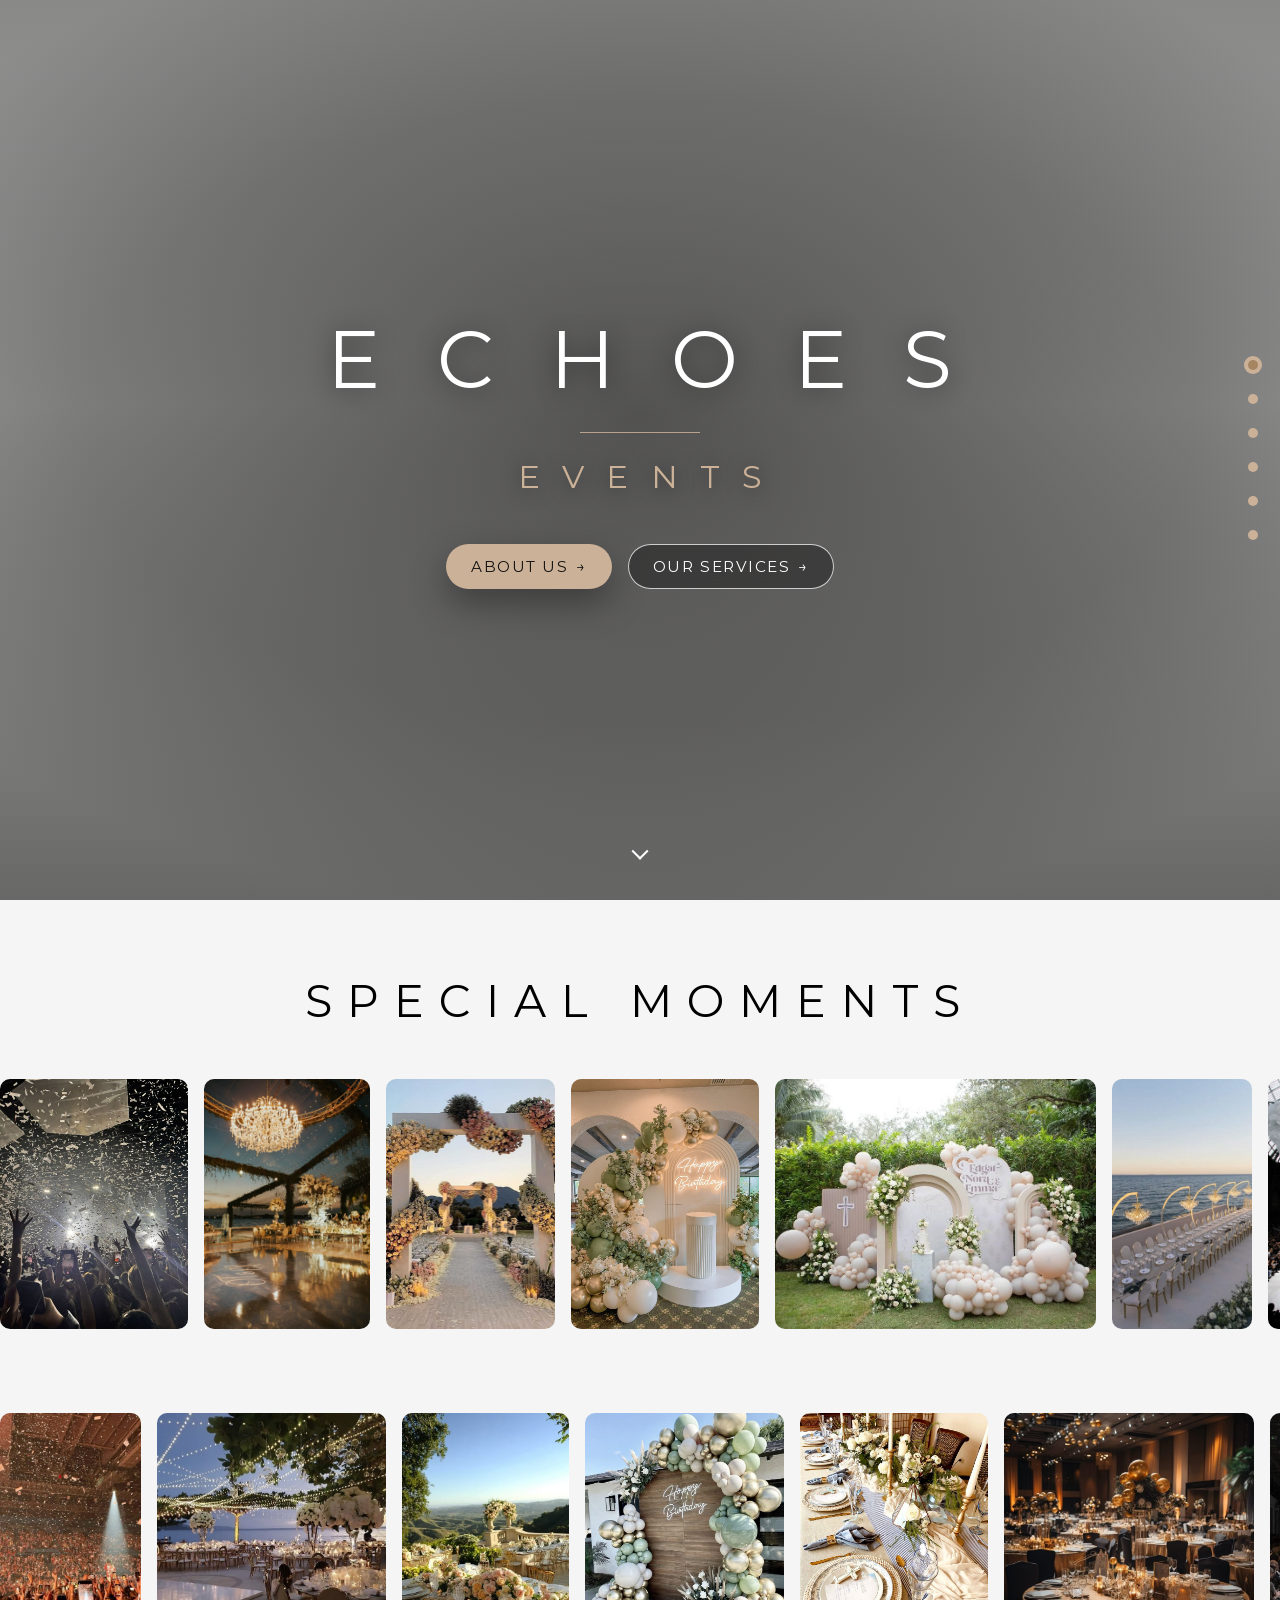
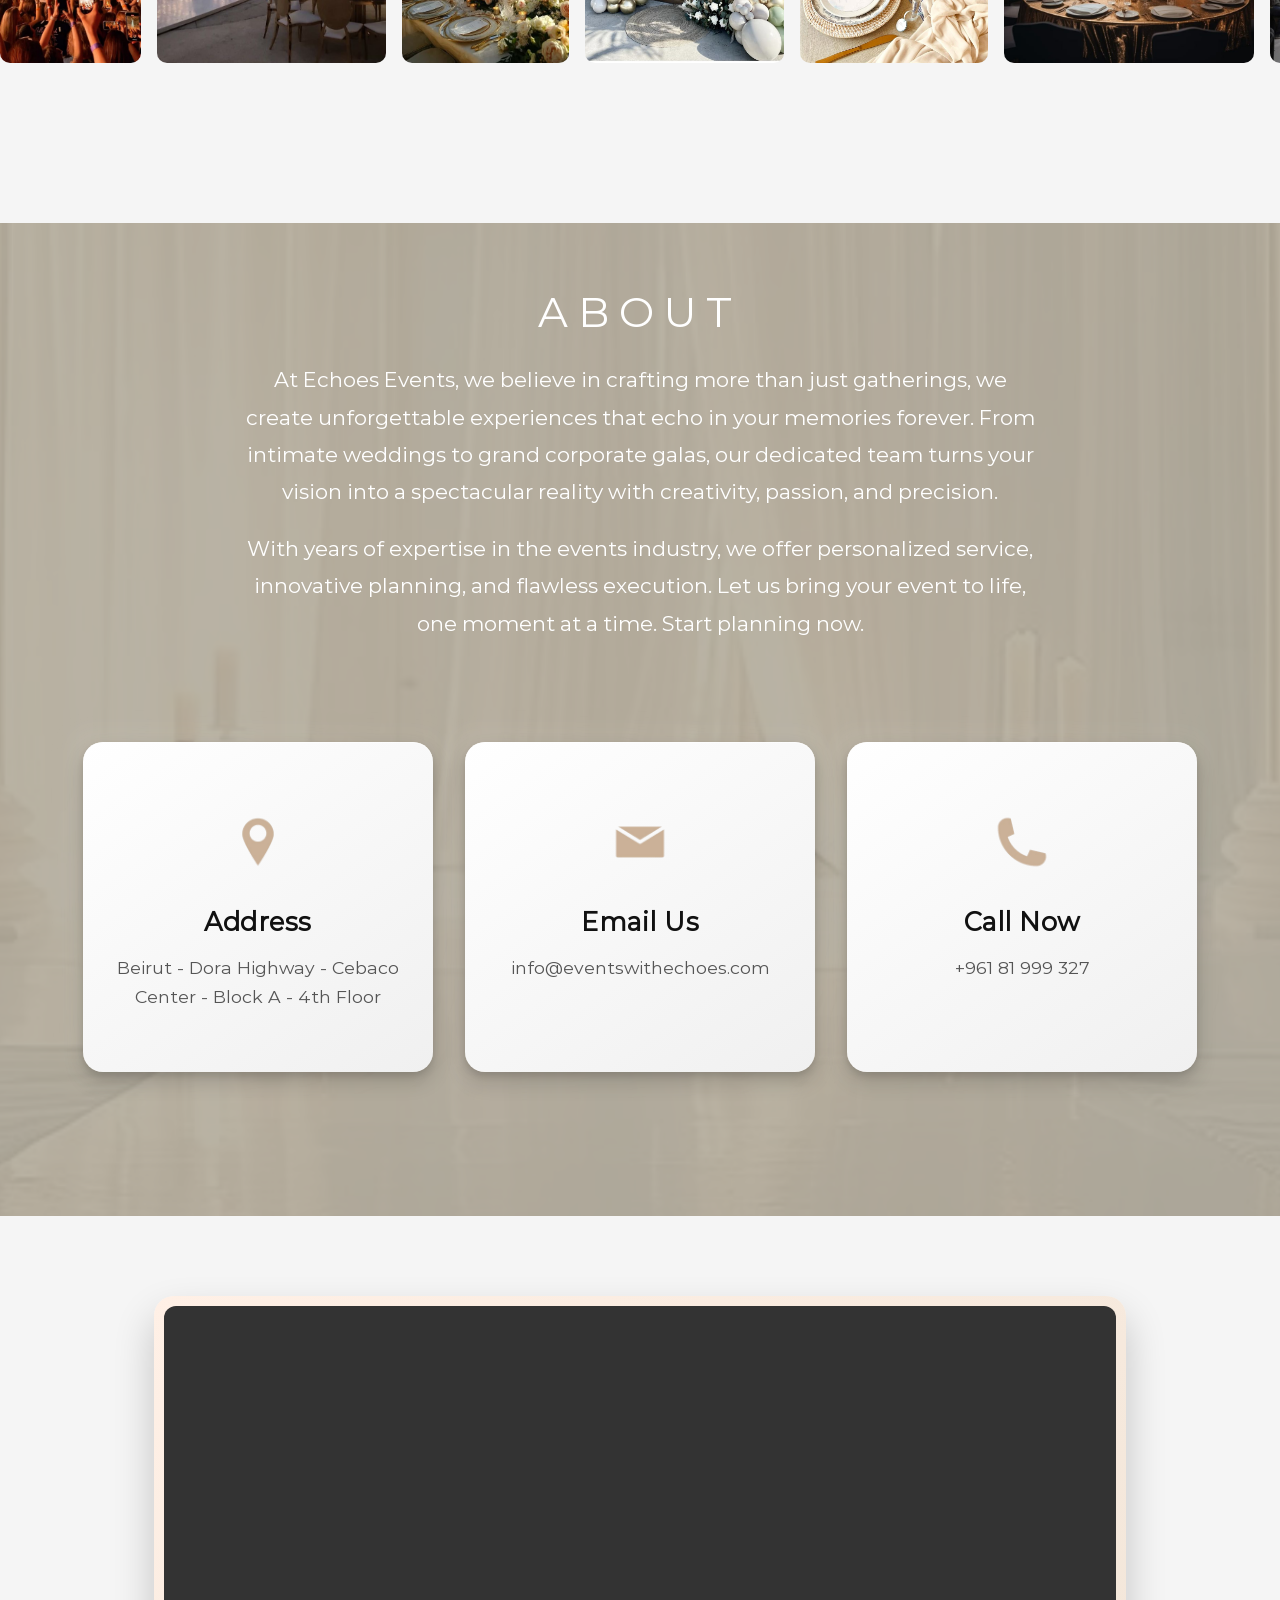
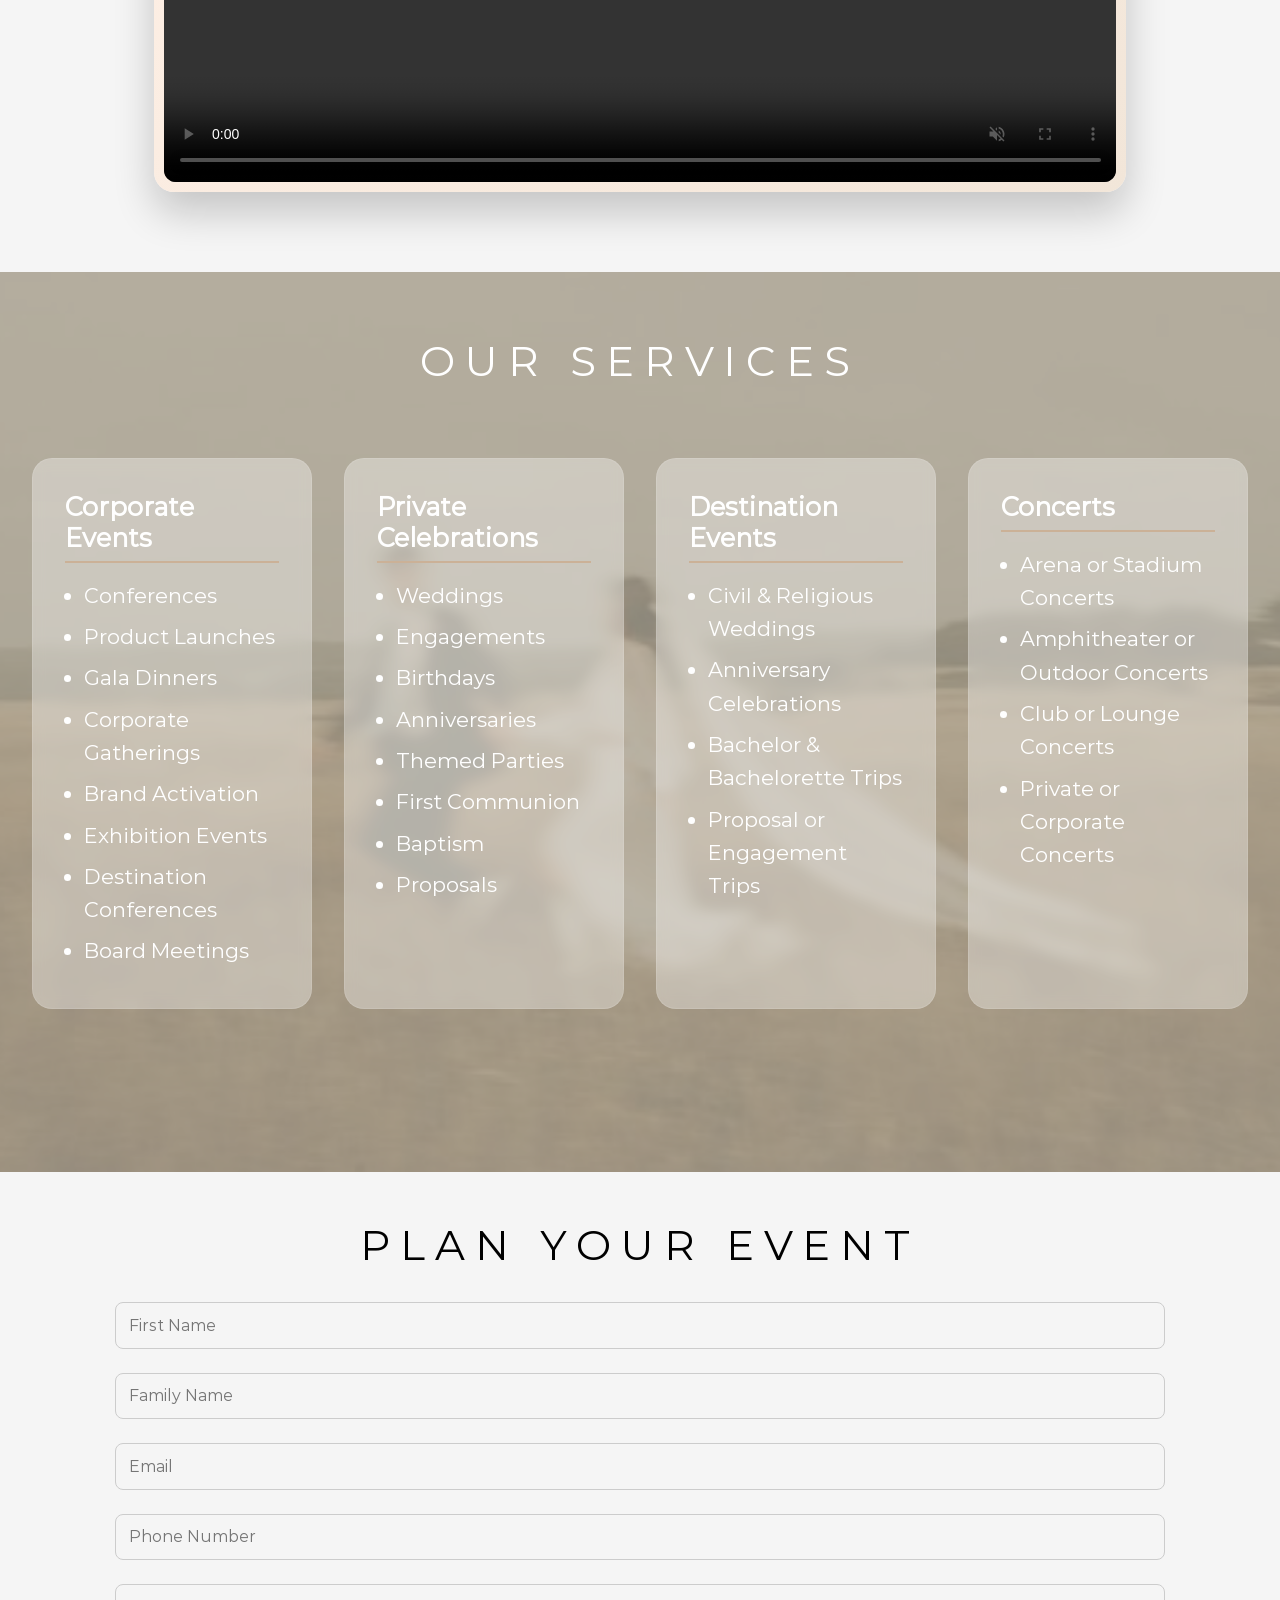
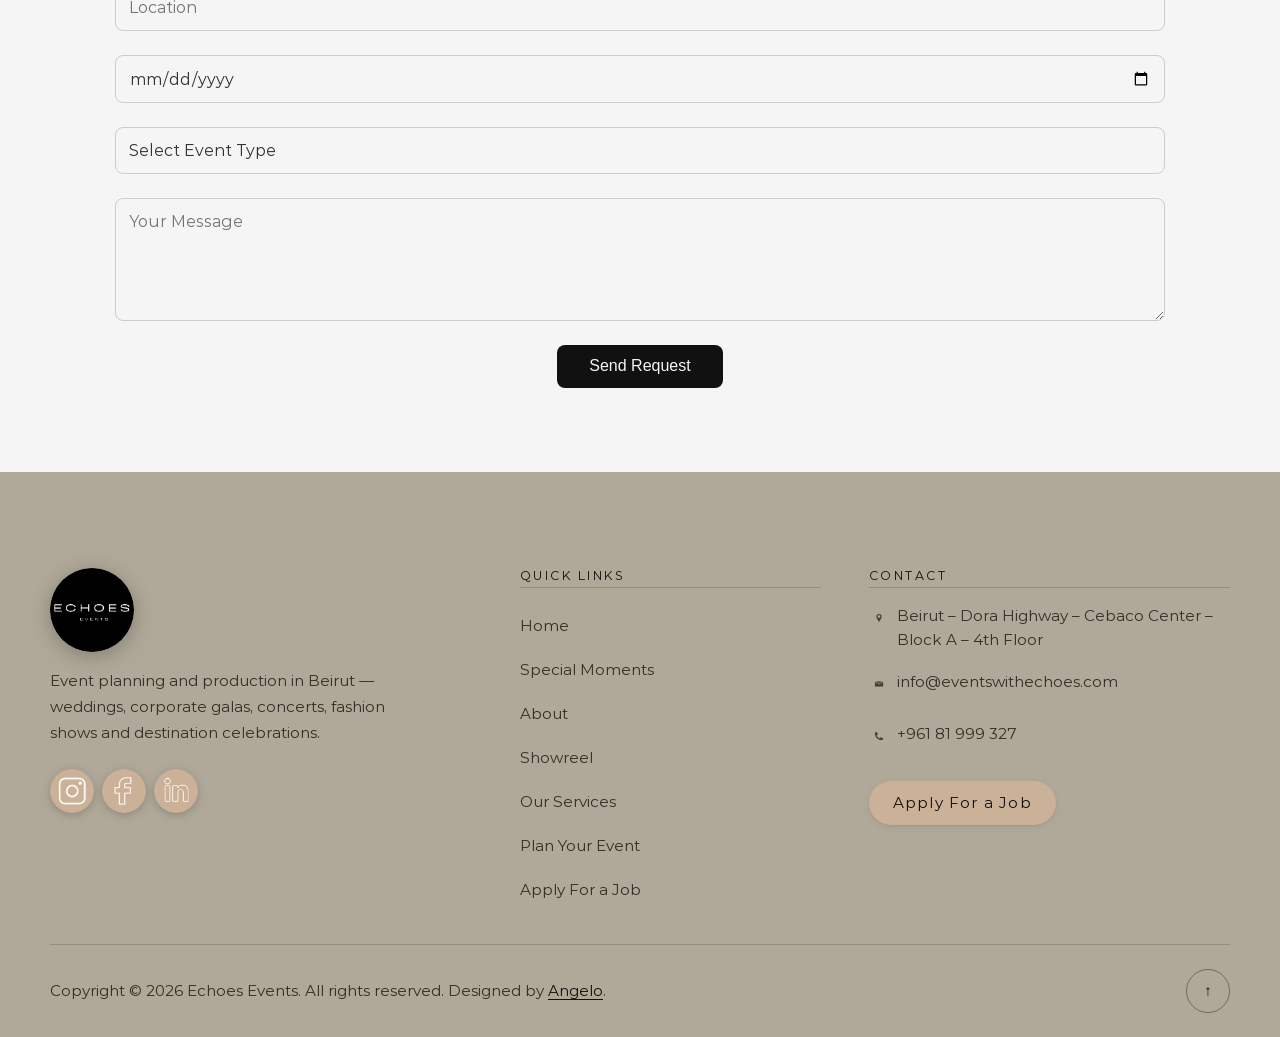
==== index.html @ b181b32a "Initial Commit" ====
<!DOCTYPE html>
<html lang="en">
<head>
    <meta charset="UTF-8">
    <meta name="viewport" content="width=device-width, initial-scale=1.0">
    <title>Echoes Events</title>
    <link rel="icon" href="images/logo.png" type="image/png">
    <link rel="stylesheet" href="style.css">
    <script src="script.js" defer></script>
</head>
<body>
    <main>
        <section class="intro-section" id="home">
            <video autoplay muted loop playsinline class="background-video">
                <source src="videos/background.mp4" type="video/mp4">
            </video>
            <div class="intro-scrim" aria-hidden="true"></div>
            <div class="intro-content">
                <h1>E C H O E S</h1>
                <span class="intro-rule" aria-hidden="true"></span>
                <p class="intro-tagline">E V E N T S</p>
                <div class="intro-actions">
                    <a href="#about" class="btn btn-primary">About us <span class="btn-arrow" aria-hidden="true">&rarr;</span></a>
                    <a href="#services" class="btn btn-secondary">Our services <span class="btn-arrow" aria-hidden="true">&rarr;</span></a>
                </div>
            </div>
            <a href="#moments" class="scroll-cue" aria-label="Scroll to Special Moments">
                <span aria-hidden="true"></span>
            </a>
        </section>
        <section class="carousel-section" id="moments">
            <h2>SPECIAL MOMENTS</h2>
            <div class="carousel-track">
                <div class="carousel">
                    <img src="images/1.png" alt="1">
                    <img src="images/3.png" alt="2">
                    <img src="images/5.png" alt="3">
                    <img src="images/7.png" alt="4">
                    <img src="images/9.png" alt="5">
                    <img src="images/11.png" alt="6">
                    <img src="images/13.png" alt="7">
                    <img SRC="images/15.png" alt="8">
                </div>
            </div>
            <div class="carousel-track">
                <div class="carousel scroll-left">
                    <img src="images/2.png" alt="1">
                    <img src="images/4.png" alt="2">
                    <img src="images/6.png" alt="3">
                    <img src="images/8.png" alt="4">
                    <img src="images/10.png" alt="5">
                    <img src="images/12.png" alt="6">
                    <img src="images/14.png" alt="7">
                    <img src="images/16.png" alt="8">
                </div>
            </div>
        </section>
        <section class="about-section" id="about">
            <div class="about-content">
                <h2>ABOUT</h2>
                <p>At Echoes Events, we believe in crafting more than just gatherings, we create unforgettable experiences that echo in your memories forever. From intimate weddings to grand corporate galas, our dedicated team turns your vision into a spectacular reality with creativity, passion, and precision.</p>
                <p>With years of expertise in the events industry, we offer personalized service, innovative planning, and flawless execution. Let us bring your event to life, one moment at a time. <a href="#conatct-us">Start planning now</a>.</p>
            </div>
            <div class="info-cards">
                <div class="card">
                    <div class="icon">
                        <img src="images/location.png">
                    </div>
                    <h3>Address</h3>
                    <p>Beirut - Dora Highway - Cebaco Center - Block A - 4th Floor</p>
                </div>
                <div class="card">
                    <div class="icon">
                        <img src="images/email.png">
                    </div>
                    <h3>Email Us</h3>
                    <p><a href="mailto:info@eventswithechoes.com">info@eventswithechoes.com</a></p>
                </div>
                <div class="card">
                    <div class="icon">
                        <img src="images/phone.png">
                    </div>
                    <h3>Call Now</h3>
                    <p><a href="tel:+96181999327">+961 81 999 327</a></p>
                </div>
            </div>
        </section>
        <section class="video-section" id="showreel">
            <div class="video-frame">
                <video src="videos/background2.mp4" controls autoplay muted loop playsinline></video>
            </div>
        </section>
        <section class="service-section" id="services">
            <h2>OUR SERVICES</h2>
            <div class="service-grid">
                <div class="service-group">
                <h3>Corporate Events</h3>
                <ul>
                    <li>Conferences</li>
                    <li>Product Launches</li>
                    <li>Gala Dinners</li>
                    <li>Corporate Gatherings</li>
                    <li>Brand Activation</li>
                    <li>Exhibition Events</li>
                    <li>Destination Conferences</li>
                    <li>Board Meetings</li>
                </ul>
                </div>
                <div class="service-group">
                <h3>Private Celebrations</h3>
                <ul>
                    <li>Weddings</li>
                    <li>Engagements</li>
                    <li>Birthdays</li>
                    <li>Anniversaries</li>
                    <li>Themed Parties</li>
                    <li>First Communion</li>
                    <li>Baptism</li>
                    <li>Proposals</li>
                </ul>
                </div>
                <div class="service-group">
                <h3>Destination Events</h3>
                <ul>
                    <li>Civil & Religious Weddings</li>
                    <li>Anniversary Celebrations</li>
                    <li>Bachelor & Bachelorette Trips</li>
                    <li>Proposal or Engagement Trips</li>
                </ul>
                </div>
                <div class="service-group">
                <h3>Concerts</h3>
                <ul>
                    <li>Arena or Stadium Concerts</li>
                    <li>Amphitheater or Outdoor Concerts</li>
                    <li>Club or Lounge Concerts</li>
                    <li>Private or Corporate Concerts</li>
                </ul>
                </div>
            </div>
        </section>
        <section class="contact-section" id="conatct-us">
            <h2>PLAN YOUR EVENT</h2>
            <form class="contact-form" action="contact.php" method="post">
                <div class="form-row">
                    <input type="text" name="firstName" placeholder="First Name" required>
                </div>
                <div class="form-row">
                    <input type="text" name="lastName" placeholder="Family Name" required>
                </div>
                <div class="form-row">
                    <input type="email" name="email" placeholder="Email" required>
                </div>
                <div class="form-row">
                    <input type="tel" name="phone" placeholder="Phone Number" required>
                </div>
                <div class="form-row">
                    <input type="text" name="location" placeholder="Location" required>
                </div>
                <div class="form-row">
                    <input type="date" name="approxDate" placeholder="Approximate Date" required>
                </div>
                <div class="form-row">
                    <select name="eventType" required>
                        <option value="" disabled selected hidden>Select Event Type</option>
                        <option value="corporate event">Corporate Event</option>
                        <option value="private celebration">Private Celebration</option>
                        <option value="destination event">Destination Event</option>
                        <option value="concert">Concert</option>
                        <option value="fasion show">Fasion Show</option>
                        <option value="other">Other</option>
                    </select>
                </div>
                <div class="form-row">
                    <textarea name="message" placeholder="Your Message" rows="5" required></textarea>
                </div>
                <button type="submit">Send Request</button>
            </form>
        </section>        
    </main>
    <footer class="site-footer">
        <div class="footer-content">
            <div class="footer-grid">
                <div class="footer-col footer-brand">
                    <img src="images/logo.png" alt="Echoes Events" class="footer-logo">
                    <p class="footer-tagline">Event planning and production in Beirut &mdash; weddings, corporate galas, concerts, fashion shows and destination celebrations.</p>
                    <div class="social-links">
                        <a href="https://www.instagram.com/echoesevents.lb/" target="_blank" rel="noopener" aria-label="Echoes Events on Instagram">
                            <img src="images/instagram.png" alt="">
                        </a>
                        <a href="https://www.facebook.com/people/Echoes-Events/61572969961068/#" target="_blank" rel="noopener" aria-label="Echoes Events on Facebook">
                            <img src="images/facebook.png" alt="">
                        </a>
                        <a href="https://www.linkedin.com/company/echoes-events-lb/" target="_blank" rel="noopener" aria-label="Echoes Events on LinkedIn">
                            <img src="images/linkedin.png" alt="">
                        </a>
                    </div>
                </div>

                <nav class="footer-col footer-nav" aria-label="Quick links">
                    <h2 class="footer-heading">Quick Links</h2>
                    <ul class="footer-list">
                        <li><a href="#home">Home</a></li>
                        <li><a href="#moments">Special Moments</a></li>
                        <li><a href="#about">About</a></li>
                        <li><a href="#showreel">Showreel</a></li>
                        <li><a href="#services">Our Services</a></li>
                        <li><a href="#conatct-us">Plan Your Event</a></li>
                        <li><a href="job.html">Apply For a Job</a></li>
                    </ul>
                </nav>

                <div class="footer-col footer-contact">
                    <h2 class="footer-heading">Contact</h2>
                    <ul class="footer-contact-list">
                        <li>
                            <img src="images/location.png" alt="" class="footer-icon" aria-hidden="true">
                            <span>Beirut &ndash; Dora Highway &ndash; Cebaco Center &ndash; Block A &ndash; 4th Floor</span>
                        </li>
                        <li>
                            <img src="images/email.png" alt="" class="footer-icon" aria-hidden="true">
                            <a href="mailto:info@eventswithechoes.com">info@eventswithechoes.com</a>
                        </li>
                        <li>
                            <img src="images/phone.png" alt="" class="footer-icon" aria-hidden="true">
                            <a href="tel:+96181999327">+961 81 999 327</a>
                        </li>
                    </ul>
                    <a href="job.html" class="job-button">
                        <p>Apply For a Job</p>
                    </a>
                </div>
            </div>

            <div class="footer-bottom">
                <p>Copyright &copy; <span class="footer-year">2026</span> Echoes Events. All rights reserved. Designed by <a href="https://www.linkedin.com/in/angelo-mouawad-02089329a" target="_blank" rel="noopener">Angelo</a>.</p>
                <button class="back-to-top" aria-label="Back to top">
                    <p>&uarr;</p>
                </button>
            </div>
        </div>
    </footer>

    <div id="form-alert" class="form-alert hidden"></div>

    <div class="dot-nav">
        <div class="dot" data-target=".intro-section">
            <span class="label">Intro</span>
        </div>
        <div class="dot" data-target=".carousel-section">
            <span class="label">Events</span>
        </div>
        <div class="dot" data-target=".about-section">
            <span class="label">About</span>
        </div>
        <div class="dot" data-target=".video-section">
            <span class="label">Video</span>
        </div>
        <div class="dot" data-target=".service-section">
            <span class="label">Services</span>
        </div>
        <div class="dot" data-target=".contact-section">
            <span class="label">Event Planner</span>
        </div>
    </div>

</body>
</html>
---- style.css ----
:root {
    /* brand palette */
    --gold: #cbb197;
    --gold-light: #dcc6ae;
    --gold-deep: #a68563;
    --gold-dark: #7d6244;
    --ink: #111111;
    --ink-2: #332f28;
    --footer-bg: #b0a999;

    /* hero scrim: an elliptical pool behind the text plus an overall gradient, so the headline stays readable on every video frame */
    --scrim-hero:
        radial-gradient(ellipse 70% 56% at 50% 46%,
                    rgba(8, 7, 6, 0.52) 0%,
                    rgba(8, 7, 6, 0.26) 62%,
                    rgba(8, 7, 6, 0) 100%),
        linear-gradient(180deg,
                    rgba(10, 9, 8, 0.46) 0%,
                    rgba(10, 9, 8, 0.34) 45%,
                    rgba(10, 9, 8, 0.60) 100%);

    /* spacing scale */
    --space-3xs: 0.25rem;
    --space-2xs: 0.5rem;
    --space-xs: 0.75rem;
    --space-sm: 1rem;
    --space-md: 1.5rem;
    --space-lg: 2rem;
    --space-xl: 3rem;
    --space-2xl: 4rem;
    --space-3xl: 6rem;

    /* radii + shadows */
    --radius-sm: 8px;
    --radius-md: 14px;
    --radius-lg: 20px;
    --radius-pill: 999px;
    --shadow-sm: 0 1px 2px rgba(17, 17, 17, 0.06), 0 2px 8px rgba(17, 17, 17, 0.06);
    --shadow-md: 0 6px 16px rgba(17, 17, 17, 0.10), 0 2px 4px rgba(17, 17, 17, 0.06);
    --shadow-dark: 0 14px 34px rgba(0, 0, 0, 0.35);

    /* motion */
    --ease: cubic-bezier(0.2, 0.6, 0.3, 1);
    --t-base: 200ms;
    --t-slow: 250ms;

    /* fluid type for the hero */
    --fs-display: clamp(2.1rem, 9vw, 5rem);
    --fs-display-sub: clamp(1.6rem, 3.6vw, 2rem);
    --fs-sm: 0.95rem;
    --fs-label: 0.78rem;
    --ls-display: clamp(0.06em, 1.4vw, 0.22em);
    --ls-label: 0.2em;

    --tap: 44px;
}

* {
    margin: 0;
    padding: 0;
    box-sizing: border-box;
}

html {
    scroll-behavior: smooth;
}

@font-face {
    font-family: 'Montserrat';
    src: url('fonts/Montserrat-Regular.woff') format('woff2'),
         url('fonts/Montserrat-Regular.woff2') format('woff');
    font-weight: normal;
    font-style: normal;
}

body {
    font-family: 'Montserrat', sans-serif;
}


body {
    font-family: 'Montserrat', sans-serif;
    color: white;
    overflow-x: hidden;
    background-color: whitesmoke;
}

/* --------------------section-------------------- */

.intro-section {
    position: relative;
    isolation: isolate;
    min-height: 100vh;
    min-height: 100svh;
    width: 100%;
    overflow: hidden;
    display: flex;
    align-items: center;
    justify-content: center;
    padding: var(--space-3xl) clamp(1.25rem, 5vw, 3rem);
    text-align: center;
    color: #ffffff;
}

.background-video {
    position: absolute;
    inset: 0;
    width: 100%;
    height: 100%;
    object-fit: cover;
    z-index: 0;
}

/* scrim layered over the video — the video itself is unchanged */
.intro-scrim {
    position: absolute;
    inset: 0;
    z-index: 1;
    background: var(--scrim-hero);
    pointer-events: none;
}

.intro-content {
    position: relative;
    z-index: 2;
    display: flex;
    flex-direction: column;
    align-items: center;
    gap: var(--space-md);
    width: 100%;
    max-width: 900px;
}

.intro-section h1 {
    font-size: var(--fs-display);
    letter-spacing: var(--ls-display);
    margin: 0;
    font-weight: normal;
    /* trailing letter-spacing adds space on the right; pull it back
       so the wordmark is optically centred */
    text-indent: var(--ls-display);
    text-shadow: 0 2px 24px rgba(0, 0, 0, 0.45);
}

.intro-rule {
    display: block;
    width: clamp(60px, 14vw, 120px);
    height: 1px;
    background: var(--gold);
    opacity: 0.85;
}

.intro-section p {
    font-size: var(--fs-display-sub);
    letter-spacing: var(--ls-display);
    font-weight: normal;
    text-indent: var(--ls-display);
    color: var(--gold);
    margin: 0;
    text-shadow: 0 2px 18px rgba(0, 0, 0, 0.5);
}

.intro-actions {
    display: flex;
    flex-wrap: wrap;
    justify-content: center;
    gap: var(--space-sm);
    margin-top: var(--space-md);
}

.btn {
    display: inline-flex;
    align-items: center;
    justify-content: center;
    gap: var(--space-2xs);
    min-height: var(--tap);
    padding: var(--space-xs) var(--space-md);
    border: 1px solid transparent;
    border-radius: var(--radius-pill);
    font-family: inherit;
    font-size: var(--fs-sm);
    letter-spacing: 0.1em;
    text-transform: uppercase;
    text-decoration: none;
    cursor: pointer;
    transition: background-color var(--t-base) var(--ease),
                border-color var(--t-base) var(--ease),
                color var(--t-base) var(--ease),
                transform var(--t-base) var(--ease),
                box-shadow var(--t-base) var(--ease);
}

.btn:active {
    transform: translateY(1px);
}

.btn:focus-visible {
    outline: 3px solid #ffffff;
    outline-offset: 3px;
}

.btn-primary {
    background-color: var(--gold);
    color: var(--ink);              /* 9.2:1 on gold */
    box-shadow: var(--shadow-dark);
}

.btn-primary:hover {
    background-color: var(--gold-light);
    transform: translateY(-2px);
}

.btn-secondary {
    /* dark glass rather than light, so the white label keeps its
       contrast whichever video frame is behind it */
    background-color: rgba(17, 17, 17, 0.42);
    color: #ffffff;
    border-color: rgba(255, 255, 255, 0.75);
    backdrop-filter: blur(6px);
    -webkit-backdrop-filter: blur(6px);
}

.btn-secondary:hover {
    background-color: rgba(17, 17, 17, 0.60);
    border-color: #ffffff;
    transform: translateY(-2px);
}

.btn .btn-arrow {
    transition: transform var(--t-base) var(--ease);
}

.btn:hover .btn-arrow {
    transform: translateX(3px);
}

.scroll-cue {
    position: absolute;
    left: 50%;
    bottom: var(--space-md);
    z-index: 2;
    transform: translateX(-50%);
    width: var(--tap);
    height: var(--tap);
    display: flex;
    align-items: center;
    justify-content: center;
    color: #ffffff;
    text-decoration: none;
    border-radius: 50%;
    transition: color var(--t-base) var(--ease),
                background-color var(--t-base) var(--ease);
}

.scroll-cue:hover {
    color: var(--gold);
    background-color: rgba(255, 255, 255, 0.1);
}

.scroll-cue:focus-visible {
    outline: 3px solid #ffffff;
    outline-offset: 2px;
}

.scroll-cue span {
    display: block;
    width: 12px;
    height: 12px;
    border-right: 2px solid currentColor;
    border-bottom: 2px solid currentColor;
    transform: rotate(45deg) translate(-2px, -2px);
    animation: scroll-bob 2.4s ease-in-out infinite;
}

@keyframes scroll-bob {
    0%, 100% { transform: rotate(45deg) translate(-2px, -2px); opacity: 0.65; }
    50%      { transform: rotate(45deg) translate(2px, 2px);   opacity: 1; }
}

/* --------------------section-------------------- */

.carousel-section {
    padding-top: 2rem;
    padding-bottom: 2rem;
}

.carousel-section h2 {
    text-align: center;
    margin-top: 2.6rem;
    margin-bottom: 2.6rem;
    font-size: 2.8rem;
    color: black;
    letter-spacing: 15px;
    font-weight: normal;
}

.carousel-track {
    overflow: hidden;
    position: relative;
    margin-bottom: 4rem;
}

.carousel {
    display: flex;
    gap: 1rem;
    animation: scroll-carousel 40s linear infinite;
    margin-top: 10px;
    margin-bottom: 10px;
    min-width: fit-content;
}

.carousel img {
    flex-shrink: 0;
    height: 250px;
    width: auto;
    object-fit: contain;
    border-radius: 10px;
    transition: transform 0.3s ease;
}

.carousel img:hover {
    transform: scale(1.05);
    cursor: pointer;
}

@keyframes scroll-carousel {
    0% {
        transform: translateX(0);
    }
    100% {
        transform: translateX(-50%);
    }
}

.scroll-left {
    animation: scroll-carousel-left 40s linear infinite;
    margin-bottom: 4rem;
}

@keyframes scroll-carousel-left {
    0% {
        transform: translateX(-50%);
    }
    100% {
        transform: translateX(0);
    }
}

/* --------------------section-------------------- */

.about-section {
    background-image: url(images/background.png);
    background-size: cover;
    background-repeat: no-repeat;
    background-position: center;
    padding: 4rem 2rem;
    text-align: center;
    position: relative;
    overflow: hidden;
    z-index: 1;
}

.about-content {
    position: relative;
    z-index: 2;
    max-width: 800px;
    margin: 0 auto;
    opacity: 0;
}

.about-content p a {
    color: white;
    text-decoration: none;
}

.about-content p a:hover {
    color:#a68563;
}

.about-content.fade-in-up {
    opacity: 0;
    transform: translateY(30px);
}

.about-content.fade-in-up.animate {
    animation: fadeInUp 1.5s ease forwards;
}

.about-section h2 {
    font-size: 2.6rem;
    margin-bottom: 1.5rem;
    letter-spacing: 10px;
    font-weight: normal;
}

.about-section p {
    font-size: 1.3rem;
    line-height: 1.8;
    margin-bottom: 1.2rem;
}

@keyframes fadeInUp {
    from {
        transform: translateY(30px);
        opacity: 0;
    }
    to {
        transform: translateY(0);
        opacity: 1;
    }
}

/* --------------------divider-------------------- */

.info-cards {
    display: flex;
    flex-wrap: wrap;
    justify-content: center;
    gap: 2rem;
    padding: 5rem 2rem;
    position: relative;
    z-index: 1;
}

.card {
    position: relative;
    background: linear-gradient(145deg, #ffffff, #f0f0f0);
    border-radius: 20px;
    padding: 2.5rem 2rem;
    width: 350px;
    text-align: center;
    box-shadow: 
        0 10px 20px rgba(0, 0, 0, 0.15),
        0 4px 6px rgba(0, 0, 0, 0.1),
        inset 0 1px 0 rgba(255, 255, 255, 0.6);
    transition: transform 0.3s ease, box-shadow 0.3s ease;
}

.card::before {
    content: '';
    position: absolute;
    top: -15px;
    left: -15px;
    width: calc(100% + 30px);
    height: calc(100% + 30px);
    background: linear-gradient(135deg, rgba(255,255,255,0.05), rgba(255,255,255,0));
    border-radius: 25px;
    z-index: -1;
    filter: blur(10px);
}

.card:hover {
    transform: translateY(-12px);
    box-shadow: 
        0 20px 40px rgba(0, 0, 0, 0.25),
        0 8px 12px rgba(0, 0, 0, 0.1);
}

.card .icon {
    color: #444;
    animation: bounce 2s infinite;
}

.card .icon img {
    width: 120px;
}

.card h3 {
    font-size: 1.6rem;
    margin-bottom: 1rem;
    color: #111;
    letter-spacing: 0.5px;
}

.card p {
    font-size: 1.1rem;
    line-height: 1.7;
    color: #555;
}

.card p a {
    text-decoration: none;
    transition: color 0.3s;
    word-break: break-word;
    color: #555;
}

.card p a:hover {
    color: #cbb197;
}

@keyframes bounce {
    0%, 100% {
        transform: translateY(0);
    }
    50% {
        transform: translateY(-6px);
    }
}

/* --------------------section-------------------- */

.video-section {
    background-color: whitesmoke;
}

.video-frame {
    max-width: 76%;
    margin: 3rem auto;
    border-radius: 20px;
    overflow: hidden;
    box-shadow: 0 20px 40px rgba(0, 0, 0, 0.2);
    position: relative;
    background: linear-gradient(135deg, #fff0e6, #f2e6d9);
    padding: 10px;
    transition: transform 0.4s ease, box-shadow 0.4s ease;
}

.video-frame:hover {
    transform: scale(1.02);
    box-shadow: 0 25px 50px rgba(0, 0, 0, 0.3);
}

.video-frame video {
    width: 100%;
    height: auto;
    display: block;
    border-radius: 12px;
}

/* --------------------section-------------------- */

.service-section {
    background-image: url(images/background2.png);
    background-size: cover;
    background-repeat: no-repeat;
    background-position: center;
    padding: 4rem 2rem;
    text-align: center;
    color: white;
}

.service-section h2 {
    font-size: 2.6rem;
    margin-bottom: 3rem;
    letter-spacing: 10px;
    font-weight: normal;
}

.service-grid {
    display: flex;
    justify-content: center;
    flex-wrap: nowrap;
    gap: 2rem;
    padding-top: 1.5rem;
    padding-bottom: 1rem;
}

.service-group {
    background: rgba(255, 255, 255, 0.35);
    border: 1px solid rgba(255, 255, 255, 0.1);
    border-radius: 20px;
    padding: 2rem;
    width: 300px;
    backdrop-filter: blur(6px);
    transition: transform 0.3s ease, box-shadow 0.3s ease;
    text-align: left;
}

.service-group:hover {
    transform: translateY(-8px);
}

.service-group h3 {
    font-size: 1.6rem;
    margin-bottom: 1rem;
    color: white;
    border-bottom: 2px solid #cbb197;
    padding-bottom: 0.5rem;
}

.service-group ul {
    list-style: disc;
    padding-left: 1.2rem;
}

.service-group ul li {
    font-size: 1.3rem;
    line-height: 1.6;
    margin-bottom: 0.5rem;
    color: white;
}

/* --------------------section-------------------- */

.contact-section .form-row.hidden-left {
    opacity: 0;
    transform: translateX(-100px);
}

.contact-section .form-row.hidden-right {
    opacity: 0;
    transform: translateX(100px);
}

.contact-section .form-row.animate {
    opacity: 1;
    transform: translateX(0);
    transition: all 0.8s ease-out;
}

.contact-section {
    padding: 3rem 2rem;
    color: black;
}

.contact-section h2 {
    text-align: center;
    margin-bottom: 2rem;
    font-size: 2.6rem;
    letter-spacing: 10px;
    font-weight: normal;
}

.contact-form {
    max-width: 1050px;
    margin: 0 auto;
    display: flex;
    flex-direction: column;
    gap: 1.5rem;
}

.form-row {
    display: flex;
    flex-wrap: wrap;
    gap: 1rem;
}

.form-row input,
.form-row select,
.form-row textarea {
    flex: 1 1 100%;
    padding: 0.8rem;
    border: 1px solid #ccc;
    border-radius: 8px;
    font-size: 1rem;
    font-family: inherit;
    background-color: whitesmoke;
    color: #333;
    appearance: none;
    -webkit-appearance: none;
    -moz-appearance: none;
}

.form-row input[type="text"],
.form-row input[type="email"],
.form-row input[type="tel"],
.form-row select {
    flex: 1 1 48%;
}

input[type="file"] {
    padding: 0.6rem;
    border: 1px solid #ccc;
    border-radius: 8px;
    height: 200px;
    background-color: whitesmoke;
    font-family: inherit;
    font-size: 1rem;
    color: #333;
    cursor: pointer;
}

.contact-form button {
    align-self: center;
    padding: 0.8rem 2rem;
    font-size: 1rem;
    background-color: #111;
    color: whitesmoke;
    border: none;
    border-radius: 8px;
    cursor: pointer;
    transition: background-color 0.3s ease;
}

.contact-form button:hover {
    background-color: #cbb197;
}

.form-alert {
    position: fixed;
    top: 20px;
    right: 20px;
    background-color: #cbb197;
    color: white;
    padding: 1rem 1.5rem;
    border-radius: 8px;
    box-shadow: 0 4px 10px rgba(0, 0, 0, 0.2);
    z-index: 1000;
    font-size: 1rem;
    opacity: 0;
    transform: translateY(-20px);
    transition: opacity 0.3s ease, transform 0.3s ease;
}

.form-alert.show {
    opacity: 1;
    transform: translateY(0);
}

.form-alert.error {
    background-color: #d32f2f;
}

.hidden {
    display: none;
}

/* --------------------section-------------------- */

.site-footer {
    background-color: var(--footer-bg);   /* unchanged colour */
    background-size: cover;
    background-repeat: no-repeat;
    color: var(--ink-2);                  /* was white: 2.34:1 on this greige */
    padding: var(--space-2xl) clamp(1.25rem, 5vw, 3rem) var(--space-md);
    position: relative;
}

.site-footer p {
    color: var(--ink-2);
}

.footer-content {
    max-width: 1180px;
    margin: 0 auto;
    display: flex;
    flex-direction: column;
    gap: var(--space-lg);
    text-align: left;
}

.footer-grid {
    display: grid;
    grid-template-columns: 1fr;
    gap: var(--space-lg);
}

.footer-heading {
    font-size: var(--fs-label);
    letter-spacing: var(--ls-label);
    text-transform: uppercase;
    font-weight: normal;
    color: var(--ink);
    margin-bottom: var(--space-sm);
    padding-bottom: var(--space-3xs);
    border-bottom: 1px solid rgba(17, 17, 17, 0.18);
}

/* --- brand column --- */

.footer-logo {
    width: 84px;
    height: auto;
    display: block;
    /* the artwork is a circle on a transparent square canvas, so a
       box-shadow would paint a square behind it — drop-shadow follows
       the alpha silhouette instead */
    border-radius: 50%;
    filter: drop-shadow(0 4px 10px rgba(17, 17, 17, 0.28));
    margin-bottom: var(--space-sm);
}

.footer-tagline {
    max-width: 34ch;
    font-size: var(--fs-sm);
    line-height: 1.7;
    margin-bottom: var(--space-md);
}

/* --- link lists --- */

.footer-list {
    list-style: none;
    display: flex;
    flex-direction: column;
    gap: 0;
}

.footer-list a {
    display: inline-flex;
    align-items: center;
    min-height: var(--tap);
    font-size: var(--fs-sm);
    color: var(--ink-2);
    text-decoration: none;
    border-bottom: 1px solid transparent;
    transition: color var(--t-base) var(--ease),
                border-color var(--t-base) var(--ease),
                transform var(--t-base) var(--ease);
}

.footer-list a:hover {
    color: var(--ink);
    border-bottom-color: var(--ink);
    transform: translateX(3px);
}

.footer-contact-list {
    list-style: none;
    display: flex;
    flex-direction: column;
    gap: var(--space-2xs);
}

.footer-contact-list li {
    display: flex;
    align-items: flex-start;
    gap: var(--space-2xs);
    font-size: var(--fs-sm);
    line-height: 1.6;
}

.footer-contact-list .footer-icon {
    width: 20px;
    height: 20px;
    flex-shrink: 0;
    margin-top: 0.9em;
    object-fit: contain;
    filter: brightness(0.35) saturate(0.6);
}

.footer-contact-list li:first-child .footer-icon {
    margin-top: 0.25em;
}

.footer-contact-list a {
    display: inline-flex;
    align-items: center;
    min-height: var(--tap);
    color: var(--ink-2);
    text-decoration: none;
    border-bottom: 1px solid transparent;
    transition: color var(--t-base) var(--ease),
                border-color var(--t-base) var(--ease);
}

.footer-contact-list a:hover {
    color: var(--ink);
    border-bottom-color: var(--ink);
}

/* --- social --- */

.social-links {
    display: flex;
    flex-wrap: wrap;
    gap: var(--space-2xs);
}

.social-links a {
    display: inline-flex;
    align-items: center;
    justify-content: center;
    width: var(--tap);
    height: var(--tap);
    border-radius: 50%;
    /* same as the logo: circular artwork on a transparent square, so the
       shadow goes on the image's alpha, not on the link box */
    transition: transform var(--t-base) var(--ease),
                filter var(--t-base) var(--ease);
}

.social-links a img {
    width: 100%;
    height: 100%;
    object-fit: contain;
    border-radius: 50%;
    filter: drop-shadow(0 2px 4px rgba(17, 17, 17, 0.22));
    transition: filter var(--t-base) var(--ease);
}

.social-links a:hover {
    transform: translateY(-3px);
}

.social-links a:hover img {
    filter: drop-shadow(0 6px 12px rgba(17, 17, 17, 0.34));
}

.social-links a:focus-visible {
    outline: 3px solid var(--ink);
    outline-offset: 3px;
    border-radius: 50%;
}

/* --- job / CTA button --- */

.job-button {
    display: inline-flex;
    align-items: center;
    justify-content: center;
    min-height: var(--tap);
    padding: 0 var(--space-md);
    background-color: var(--gold);
    color: var(--ink);              /* 9.2:1 — white was 2.0:1 */
    font-size: var(--fs-sm);
    letter-spacing: 0.08em;
    border-radius: var(--radius-pill);
    text-decoration: none;
    font-weight: normal;
    box-shadow: var(--shadow-sm);
    transition: background-color var(--t-base) var(--ease),
                transform var(--t-base) var(--ease),
                box-shadow var(--t-base) var(--ease);
}

/* separate the CTA from the contact list above it */
.footer-contact-list + .job-button {
    margin-top: var(--space-md);
}

.job-button:hover {
    background-color: var(--gold-light);
    transform: translateY(-2px);
    box-shadow: var(--shadow-md);
}

.job-button p {
    margin: 0;
    color: var(--ink);
}

/* --- bottom bar --- */

.footer-bottom {
    display: flex;
    flex-wrap: wrap;
    align-items: center;
    justify-content: space-between;
    gap: var(--space-sm);
    padding-top: var(--space-md);
    border-top: 1px solid rgba(17, 17, 17, 0.18);
}

.footer-bottom p {
    font-size: var(--fs-sm);
    margin: 0;
}

.footer-bottom a {
    color: var(--ink);
    text-decoration: underline;
    text-underline-offset: 3px;
    transition: color var(--t-base) var(--ease);
}

.footer-bottom a:hover {
    color: var(--gold-dark);
}

.footer-content a:focus-visible,
.footer-content button:focus-visible {
    outline: 3px solid var(--ink);
    outline-offset: 3px;
    border-radius: var(--radius-sm);
}

.back-to-top {
    width: var(--tap);
    height: var(--tap);
    flex-shrink: 0;
    display: flex;
    align-items: center;
    justify-content: center;
    background: transparent;
    color: var(--ink);
    border: 1px solid rgba(17, 17, 17, 0.4);
    border-radius: 50%;
    cursor: pointer;
    font-size: 1.1rem;
    line-height: 1;
    transition: background-color var(--t-base) var(--ease),
                color var(--t-base) var(--ease),
                border-color var(--t-base) var(--ease),
                transform var(--t-base) var(--ease);
}

.back-to-top p {
    margin: 0;
    color: inherit;
}

.back-to-top:hover {
    background: var(--ink);
    color: var(--gold);
    border-color: var(--ink);
    transform: translateY(-2px);
}

/* --- footer responsive: 1 col -> 2 col -> 3 col --- */

@media (min-width: 600px) {
    .footer-grid {
        grid-template-columns: repeat(2, 1fr);
    }
}

@media (min-width: 900px) {
    .footer-grid {
        grid-template-columns: 1.4fr 1fr 1.2fr;
        gap: var(--space-xl);
    }

    .site-footer {
        padding-top: var(--space-3xl);
    }
}


/* --------------------section-------------------- */

.dot-nav {
    position: fixed;
    right: 0.5%;
    top: 50%;
    transform: translateY(-50%);
    display: flex;
    flex-direction: column;
    gap: 1.5rem;
    padding: 1rem;
    z-index: 1000;
}

.dot {
    position: relative;
    width: 10px;
    height: 10px;
    background-color: #cbb197;
    border-radius: 50%;
    cursor: pointer;
    transition: background-color 0.3s ease;
}

.dot:hover {
    background-color: #a68563;
}

.dot .label {
    position: absolute;
    right: 150%;
    top: 50%;
    transform: translateY(-50%);
    background: #a68563;
    color: #fff;
    padding: 0.3rem 0.6rem;
    border-radius: 5px;
    opacity: 0;
    pointer-events: none;
    transition: opacity 0.3s, transform 0.3s;
    font-size: 0.9rem;
    width: 130px;
    text-align: center;
}

.dot-nav:hover .dot .label {
    opacity: 1;
    transform: translateY(-50%) translateX(-5px);
}

.dot.active {
    box-shadow: 0 0 0 4px #cbb197;
    background-color: #a68563;
}

/* --------------------section-------------------- */

.intro-section,
.carousel-section,
.about-section,
.video-section,
.service-section,
.contact-section {
    min-height: 100vh;
}

/* --------------------section-------------------- */

@media (max-width: 1500px) {
    .video-section, .carousel-section {
        min-height: auto;
        padding-top: 2rem;
        padding-bottom: 2rem;
    }
}

@media (max-width: 1200px) {
    .service-grid {
        flex-direction: column;
        align-items: center;
    }

    .service-group {
        width: 90%;
    }
}

@media (max-width: 600px) {
    .intro-section {
        padding-left: var(--space-sm);
        padding-right: var(--space-sm);
    }

    .intro-actions {
        width: 100%;
        flex-direction: column;
        align-items: stretch;
        max-width: 320px;
        margin-left: auto;
        margin-right: auto;
    }

    .carousel img {
        height: 160px;
    }

    .carousel {
        gap: 0.5rem;
    }

    .carousel-section h2 {
        font-size: 1.3rem;
        letter-spacing: normal;
    }

    .about-section h2,
    .service-section h2,
    .contact-section h2 {
        font-size: 1.3rem;
        letter-spacing: normal;
    }

    .about-section p {
        font-size: 0.9rem;
    }

    .card {
        width: 100%;
        padding: 1.5rem 1rem;
    }

    .card .icon img {
        width: 80px;
    }

    .card h3 {
        font-size: 1.1rem;
    }

    .video-frame {
        max-width: 95%;
        margin: 2rem auto;
    }

    .service-grid {
        flex-direction: column;
        align-items: center;
    }

    .service-group {
        width: 90%;
    }

    .service-group ul {
        padding-left: 1rem;
    }

    .service-group ul li {
        font-size: 0.9rem;
    }

    .service-group h3 {
        font-size: 1.1rem;
    }

    .form-row {
        flex-direction: column;
    }

    .form-row input,
    .form-row select,
    .form-row textarea {
        flex: 1 1 100%;
    }

    .contact-form button {
        width: 100%;
    }

    .dot-nav {
        display: none;
    }

    .footer-content {
        gap: var(--space-md);
    }

    .footer-bottom {
        flex-direction: column-reverse;
        align-items: flex-start;
        gap: var(--space-md);
    }

    .video-section, .carousel-section {
        min-height: auto;
        padding-top: 2rem;
        padding-bottom: 2rem;
    }
}

/* --------------------section-------------------- */

/* On narrow viewports the video crops to a brighter region, so the hero
   scrim needs a little more weight to keep the gold subtext legible.
   Desktop keeps the lighter scrim and shows more of the footage. */
@media (max-width: 767px) {
    :root {
        --scrim-hero:
            radial-gradient(ellipse 96% 46% at 50% 46%,
                        rgba(8, 7, 6, 0.62) 0%,
                        rgba(8, 7, 6, 0.40) 68%,
                        rgba(8, 7, 6, 0) 100%),
            linear-gradient(180deg,
                        rgba(10, 9, 8, 0.52) 0%,
                        rgba(10, 9, 8, 0.42) 45%,
                        rgba(10, 9, 8, 0.64) 100%);
    }
}

@media (max-height: 480px) and (orientation: landscape) {
    .intro-section {
        min-height: auto;
        padding-top: var(--space-2xl);
        padding-bottom: var(--space-2xl);
    }

    .scroll-cue {
        display: none;
    }
}

@media (prefers-reduced-motion: reduce) {
    .scroll-cue span {
        animation: none;
    }

    .btn,
    .job-button,
    .social-links a,
    .back-to-top,
    .footer-list a {
        transition-duration: 0.01ms;
    }
}
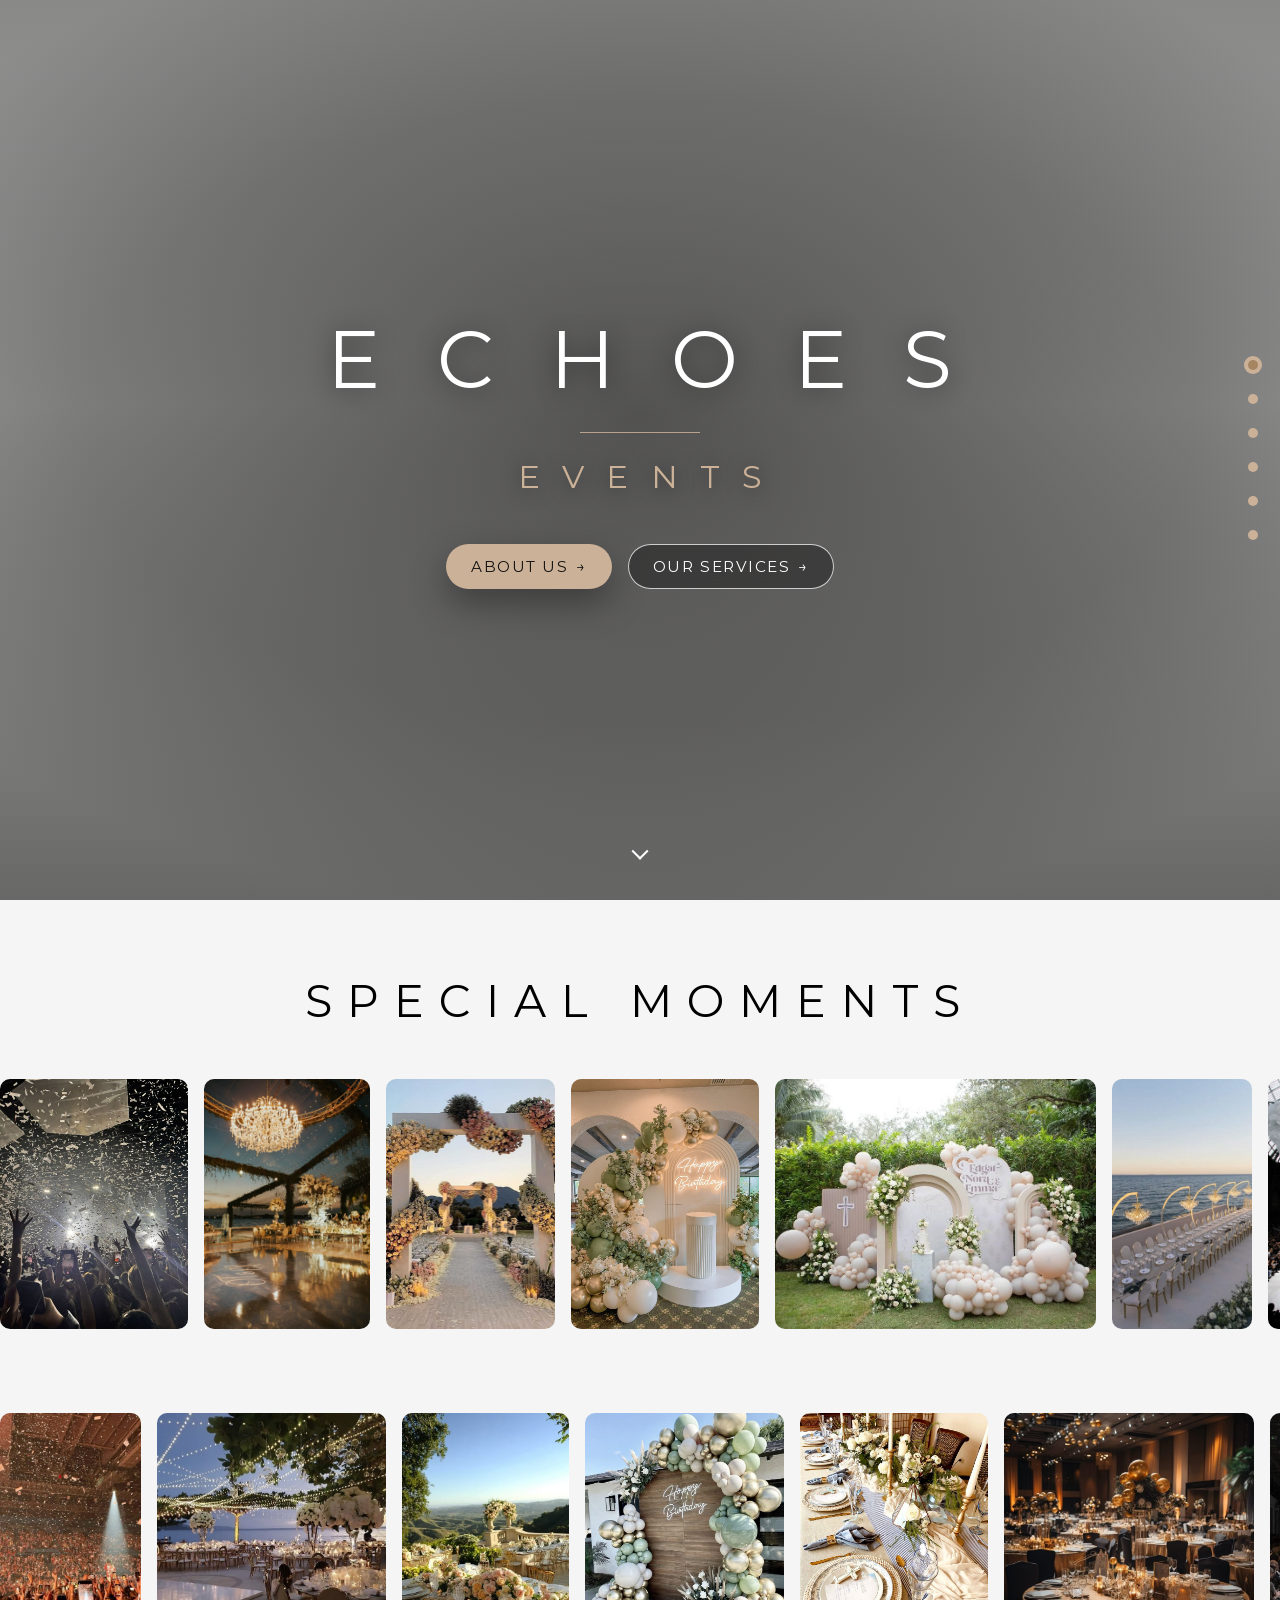
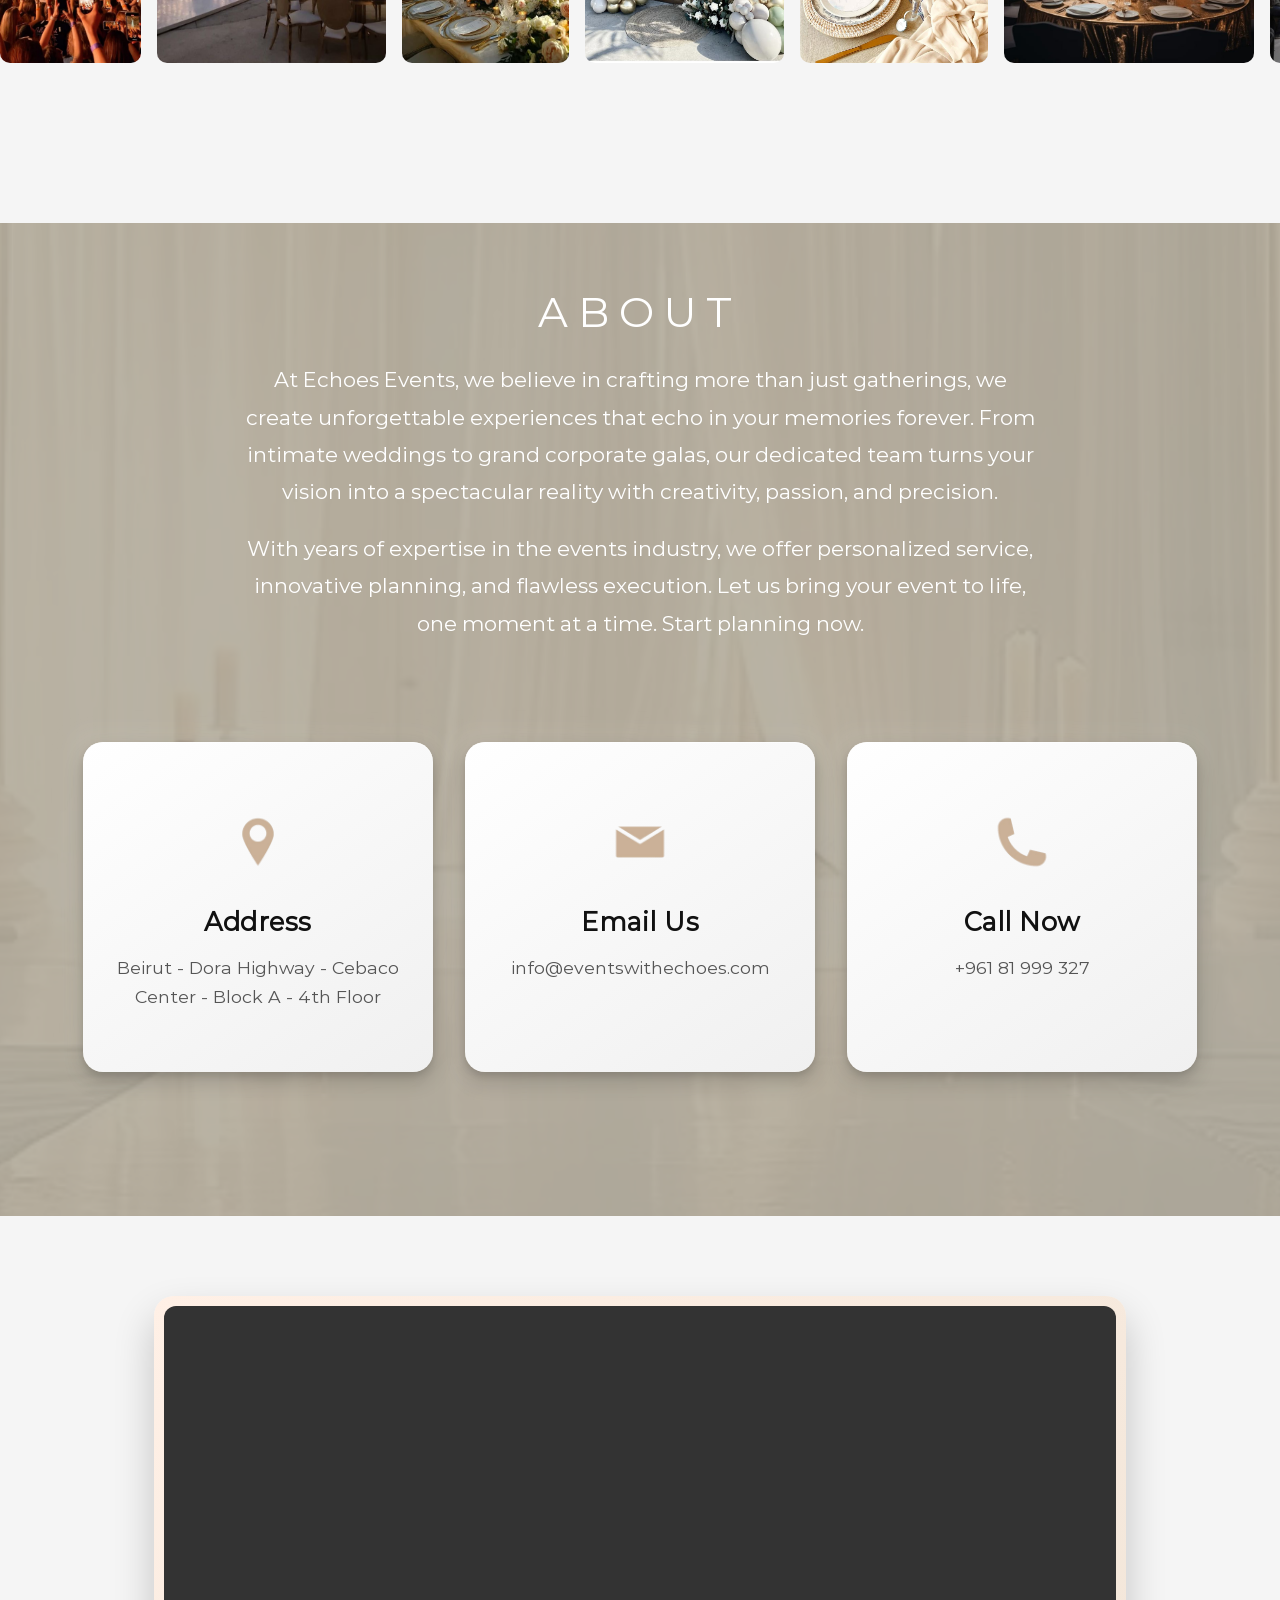
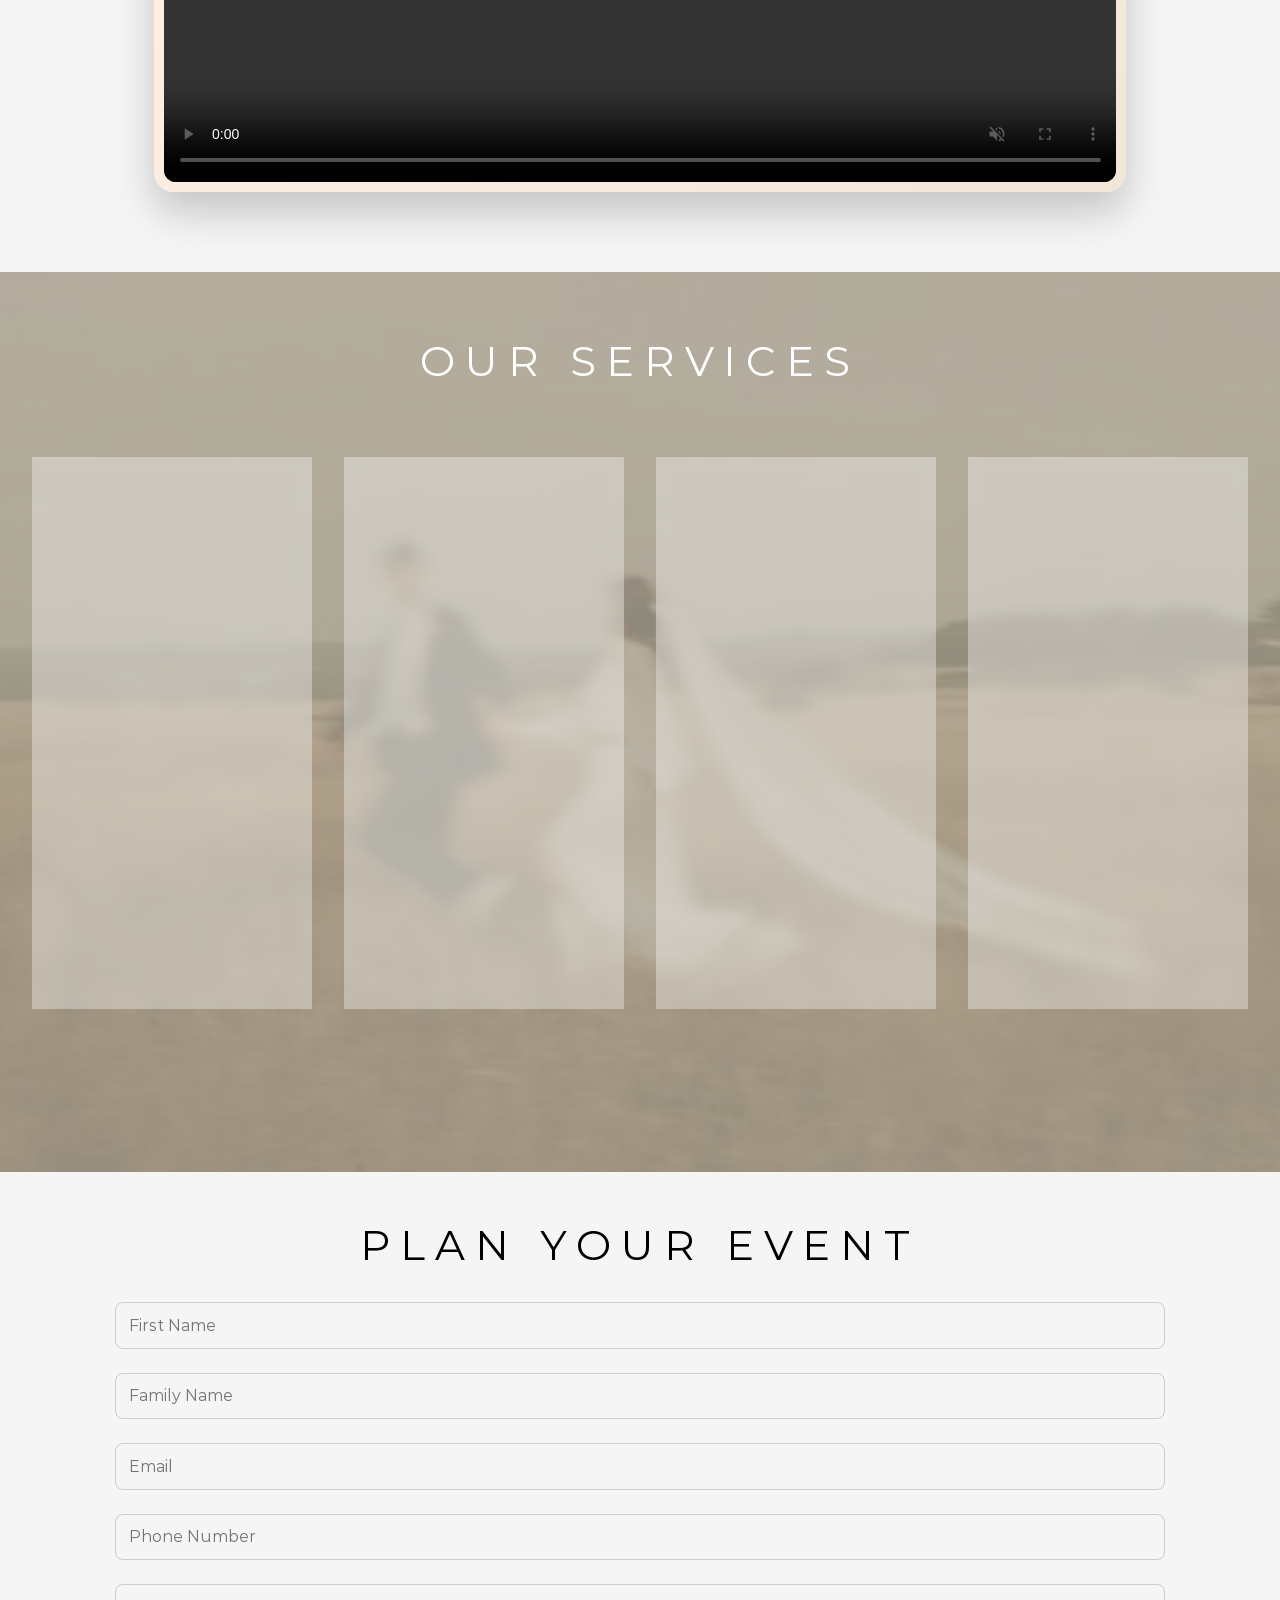
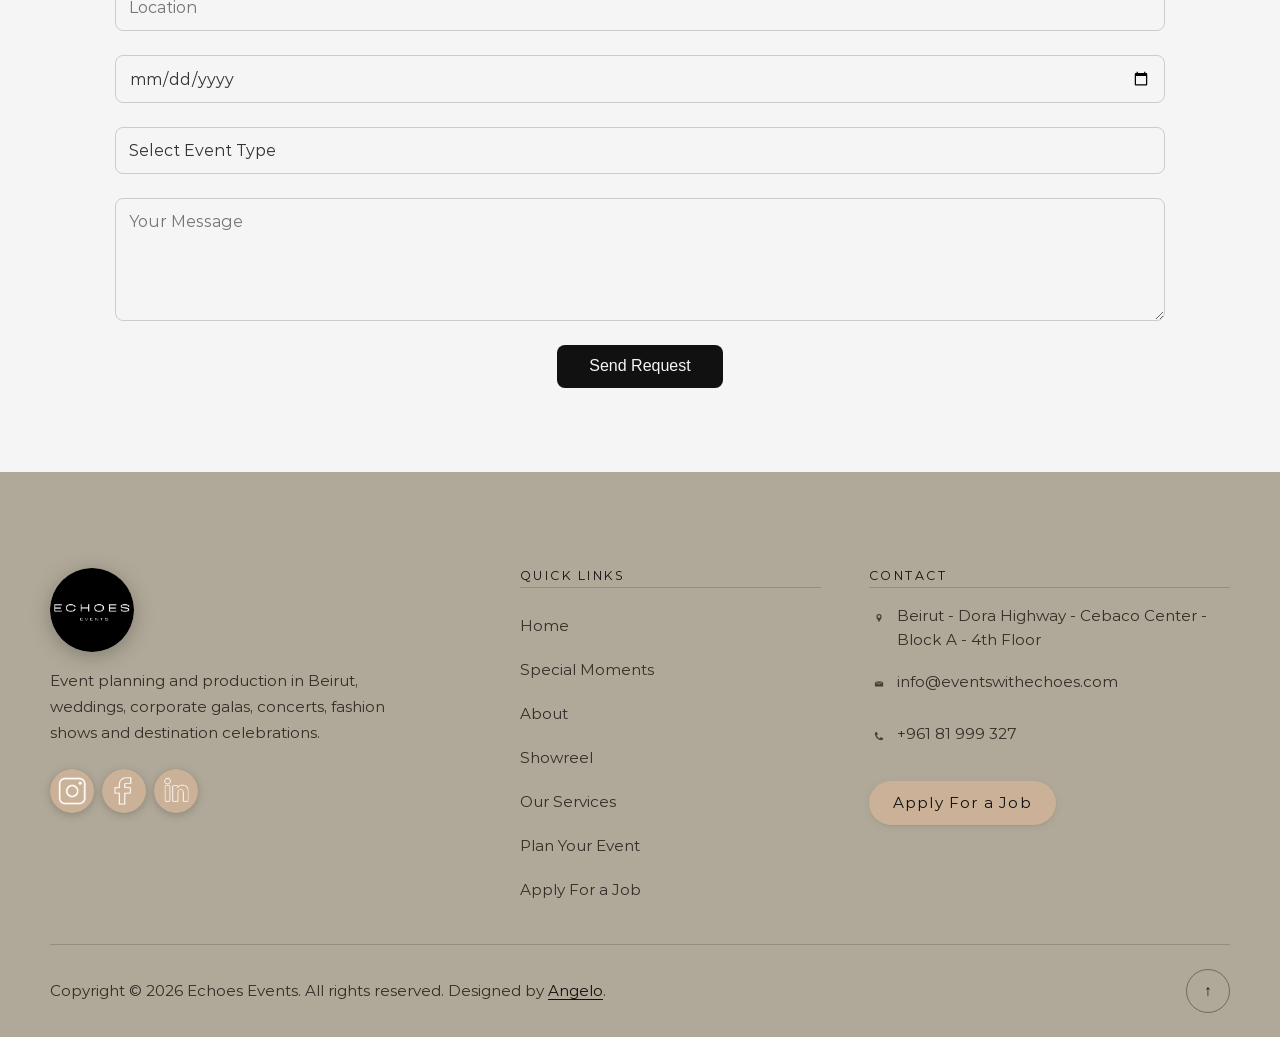
==== commit 32b3d9dd: "Fix comments in css, fix footer text, add README" ====
--- a/index.html
+++ b/index.html
@@ -183,7 +183,7 @@
             <div class="footer-grid">
                 <div class="footer-col footer-brand">
                     <img src="images/logo.png" alt="Echoes Events" class="footer-logo">
-                    <p class="footer-tagline">Event planning and production in Beirut &mdash; weddings, corporate galas, concerts, fashion shows and destination celebrations.</p>
+                    <p class="footer-tagline">Event planning and production in Beirut, weddings, corporate galas, concerts, fashion shows and destination celebrations.</p>
                     <div class="social-links">
                         <a href="https://www.instagram.com/echoesevents.lb/" target="_blank" rel="noopener" aria-label="Echoes Events on Instagram">
                             <img src="images/instagram.png" alt="">
@@ -215,7 +215,7 @@
                     <ul class="footer-contact-list">
                         <li>
                             <img src="images/location.png" alt="" class="footer-icon" aria-hidden="true">
-                            <span>Beirut &ndash; Dora Highway &ndash; Cebaco Center &ndash; Block A &ndash; 4th Floor</span>
+                            <span>Beirut - Dora Highway - Cebaco Center - Block A - 4th Floor</span>
                         </li>
                         <li>
                             <img src="images/email.png" alt="" class="footer-icon" aria-hidden="true">
--- a/style.css
+++ b/style.css
@@ -8,7 +8,7 @@
     --ink-2: #332f28;
     --footer-bg: #b0a999;
 
-    /* hero scrim: an elliptical pool behind the text plus an overall gradient, so the headline stays readable on every video frame */
+    /* hero scrim, an elliptical pool behind the text plus an overall gradient, so the headline stays readable on every video frame */
     --scrim-hero:
         radial-gradient(ellipse 70% 56% at 50% 46%,
                     rgba(8, 7, 6, 0.52) 0%,
@@ -30,7 +30,7 @@
     --space-2xl: 4rem;
     --space-3xl: 6rem;
 
-    /* radii + shadows */
+    /* radii and shadows */
     --radius-sm: 8px;
     --radius-md: 14px;
     --radius-lg: 20px;
@@ -111,7 +111,7 @@
     z-index: 0;
 }
 
-/* scrim layered over the video — the video itself is unchanged */
+/* scrim layered over the video, the video itself is unchanged */
 .intro-scrim {
     position: absolute;
     inset: 0;
@@ -136,8 +136,6 @@
     letter-spacing: var(--ls-display);
     margin: 0;
     font-weight: normal;
-    /* trailing letter-spacing adds space on the right; pull it back
-       so the wordmark is optically centred */
     text-indent: var(--ls-display);
     text-shadow: 0 2px 24px rgba(0, 0, 0, 0.45);
 }
@@ -201,7 +199,7 @@
 
 .btn-primary {
     background-color: var(--gold);
-    color: var(--ink);              /* 9.2:1 on gold */
+    color: var(--ink);
     box-shadow: var(--shadow-dark);
 }
 
@@ -211,8 +209,6 @@
 }
 
 .btn-secondary {
-    /* dark glass rather than light, so the white label keeps its
-       contrast whichever video frame is behind it */
     background-color: rgba(17, 17, 17, 0.42);
     color: #ffffff;
     border-color: rgba(255, 255, 255, 0.75);
@@ -719,10 +715,10 @@
 /* --------------------section-------------------- */
 
 .site-footer {
-    background-color: var(--footer-bg);   /* unchanged colour */
+    background-color: var(--footer-bg);
     background-size: cover;
     background-repeat: no-repeat;
-    color: var(--ink-2);                  /* was white: 2.34:1 on this greige */
+    color: var(--ink-2);
     padding: var(--space-2xl) clamp(1.25rem, 5vw, 3rem) var(--space-md);
     position: relative;
 }
@@ -763,9 +759,6 @@
     width: 84px;
     height: auto;
     display: block;
-    /* the artwork is a circle on a transparent square canvas, so a
-       box-shadow would paint a square behind it — drop-shadow follows
-       the alpha silhouette instead */
     border-radius: 50%;
     filter: drop-shadow(0 4px 10px rgba(17, 17, 17, 0.28));
     margin-bottom: var(--space-sm);
@@ -865,8 +858,6 @@
     width: var(--tap);
     height: var(--tap);
     border-radius: 50%;
-    /* same as the logo: circular artwork on a transparent square, so the
-       shadow goes on the image's alpha, not on the link box */
     transition: transform var(--t-base) var(--ease),
                 filter var(--t-base) var(--ease);
 }
@@ -894,7 +885,7 @@
     border-radius: 50%;
 }
 
-/* --- job / CTA button --- */
+/* --- job and CTA button --- */
 
 .job-button {
     display: inline-flex;
@@ -903,7 +894,7 @@
     min-height: var(--tap);
     padding: 0 var(--space-md);
     background-color: var(--gold);
-    color: var(--ink);              /* 9.2:1 — white was 2.0:1 */
+    color: var(--ink);
     font-size: var(--fs-sm);
     letter-spacing: 0.08em;
     border-radius: var(--radius-pill);
@@ -998,7 +989,7 @@
     transform: translateY(-2px);
 }
 
-/* --- footer responsive: 1 col -> 2 col -> 3 col --- */
+/* --- footer responsive --- */
 
 @media (min-width: 600px) {
     .footer-grid {
